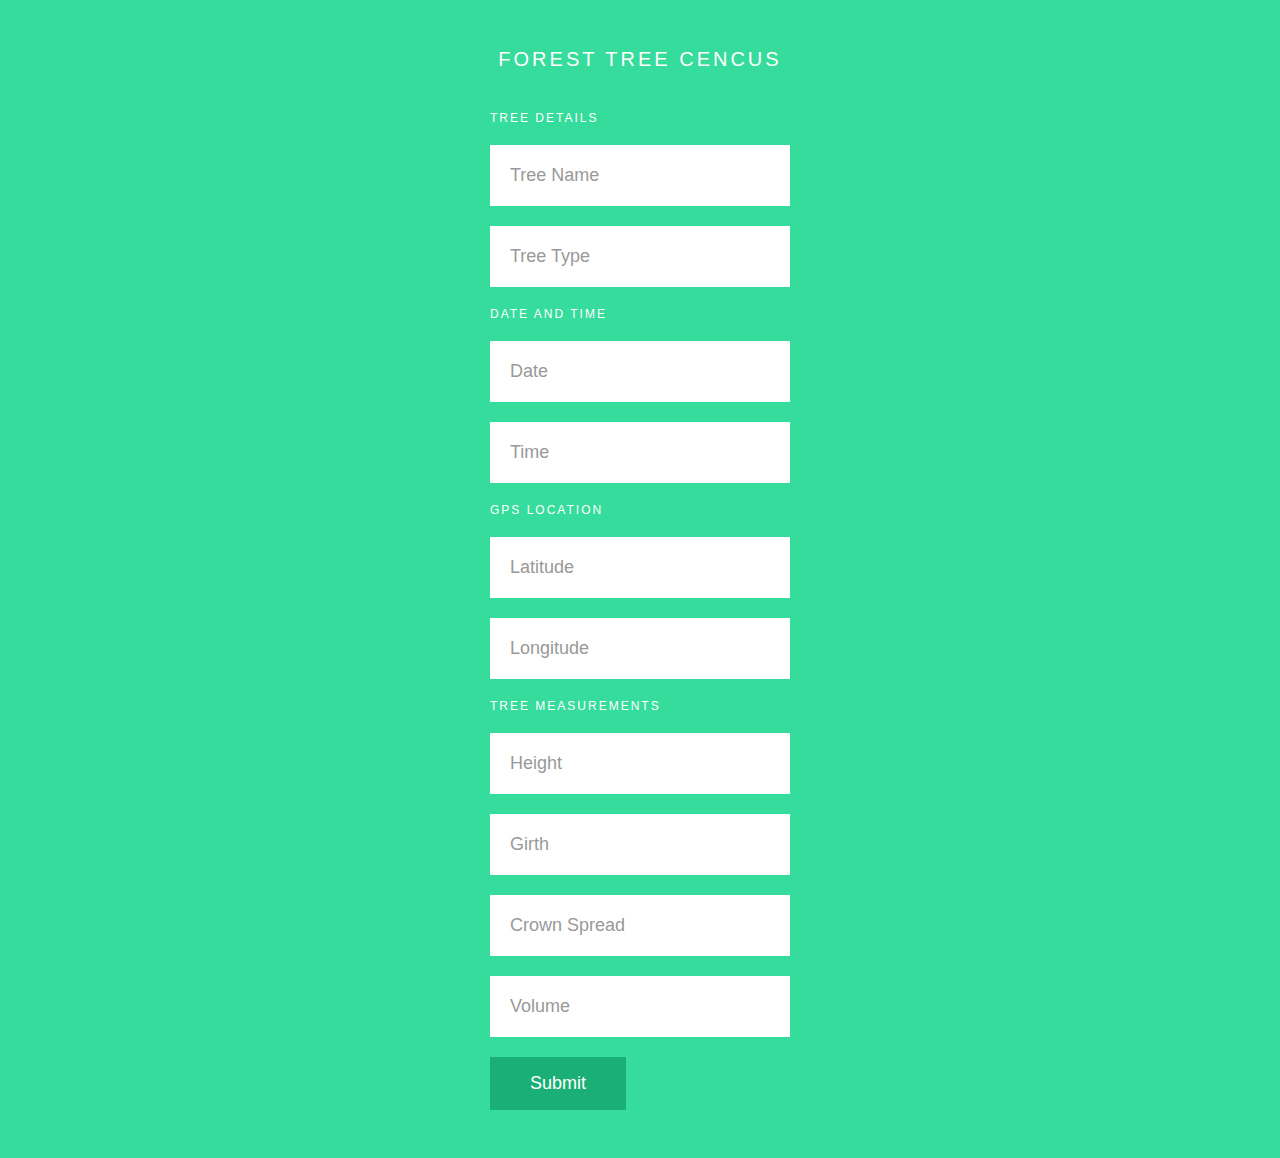
==== mobile.html @ 7fe0b34a "Add files via upload" ====
<!DOCTYPE html>
<html lang="en">

<head>
    <meta charset="UTF-8">
    <meta http-equiv="X-UA-Compatible" content="IE=edge">
    <meta name="viewport" content="width=device-width, initial-scale=1.0">
    <title>IT351 HCI Assignment</title>
    <link rel="stylesheet" href="mstyle.css">
</head>

<body>
    <h1>Forest Tree Cencus</h1>

    <form id="main-form">
        <p>Tree Details</p>
        <label>
            <input id="name" type="text" placeholder="Tree Name" required="true">
            <span>Tree Name</span>
        </label>

        <label>
            <input id="type" type="text" placeholder="Tree Type" required="true">
            <span>Tree Type</span>
        </label>

        <p>Date and Time</p>
        <label>
            <input id="date" onfocus="(this.type='date')" onblur="if(!this.value)this.type='text'" placeholder="Date" required="true">
            <span>Date</span>
        </label>

        <label>
            <input id="time" onfocus="(this.type='time')" onblur="if(!this.value)this.type='text'" placeholder="Time" required="true">
            <span>Time</span>
        </label>

        <p>GPS Location</p>
        <label>
            <input id="lat" type="text" placeholder="Latitude" required="true">
            <span>Latitude</span>
        </label>

        <label>
            <input id="lang" type="text" placeholder="Longitude" required="true">
            <span>Longitude</span>
        </label>

        <p>Tree Measurements</p>
        <label>
            <input id="height" type="text" placeholder="Height" required="true">
            <span>Height</span>
        </label>

        <label>
            <input id="girth" type="text" placeholder="Girth" required="true">
            <span>Girth</span>
        </label>

        <label>
            <input id="crown" type="text" placeholder="Crown Spread" required="true">
            <span>Crown Spread</span>
        </label>

        <label>
            <input id="volume" type="text" placeholder="Volume" required="true">
            <span>Volume</span>
        </label>

        <input type="submit" value="Submit">
    </form>
    <script src="https://cdnjs.cloudflare.com/ajax/libs/jquery/2.1.3/jquery.min.js"></script>
    <script>
        $(function () {
            $('#main-form').bind("submit", (e)=>{
                e.preventDefault();
                alert("Tree data submitted successfully!");
                $('#main-form').find('input')
                    .each(function () {
                        $(this).val('');
                    });
                
                $('#name').focus();
            })
            $('input').on('change', function () {
                var input = $(this);
                if (input.val().length) {
                    input.addClass('populated');
                } else {
                    input.removeClass('populated');
                }
            });
        });
    </script>
</body>

</html>
---- mstyle.css ----
body {
    background: #35dc9b;
    display: flex;
    flex-direction: column;
    flex-grow: 0;
    align-items: center;
    justify-content: center;
    min-height: 100vh;
}

h1 {
    margin: 40px auto;
    color: #fff;
    font: 20px Helvetica;
    text-transform: uppercase;
    letter-spacing: 3px;
}

form p {
    margin: 0 auto 20px;
    color: #fff;
    font: 12px Helvetica;
    text-transform: uppercase;
    letter-spacing: 2px;
}

form label {
    position: relative;
    display: block;
}
form label input {
    font: 18px Helvetica, Arial, sans-serif;
    box-sizing: border-box;
    display: block;
    border: none;
    padding: 20px;
    width: 300px;
    margin-bottom: 20px;
    font-size: 18px;
    outline: none;
    transition: all 0.2s ease-in-out;
}
form label input::-moz-placeholder {
    -moz-transition: all 0.2s ease-in-out;
    transition: all 0.2s ease-in-out;
    color: #999;
    font: 18px Helvetica, Arial, sans-serif;
}
form label input:-ms-input-placeholder {
    -ms-transition: all 0.2s ease-in-out;
    transition: all 0.2s ease-in-out;
    color: #999;
    font: 18px Helvetica, Arial, sans-serif;
}
form label input::placeholder {
    transition: all 0.2s ease-in-out;
    color: #999;
    font: 18px Helvetica, Arial, sans-serif;
}
form label input:focus,
form label input.populated {
    padding-top: 28px;
    padding-bottom: 12px;
}
form label input:focus::-moz-placeholder,
form label input.populated::-moz-placeholder {
    color: transparent;
}
form label input:focus:-ms-input-placeholder,
form label input.populated:-ms-input-placeholder {
    color: transparent;
}
form label input:focus::placeholder,
form label input.populated::placeholder {
    color: transparent;
}
form label input:focus + span,
form label input.populated + span {
    opacity: 1;
    top: 10px;
}
form label span {
    color: #35dc9b;
    font: 13px Helvetica, Arial, sans-serif;
    position: absolute;
    top: 0px;
    left: 20px;
    opacity: 0;
    transition: all 0.2s ease-in-out;
}
form input[type="submit"] {
    transition: all 0.2s ease-in-out;
    font: 18px Helvetica, Arial, sans-serif;
    border: none;
    background: #1aaf75;
    color: #fff;
    padding: 16px 40px;
    margin-bottom: 40px;
}
form input[type="submit"]:hover {
    background: #109f67;
}
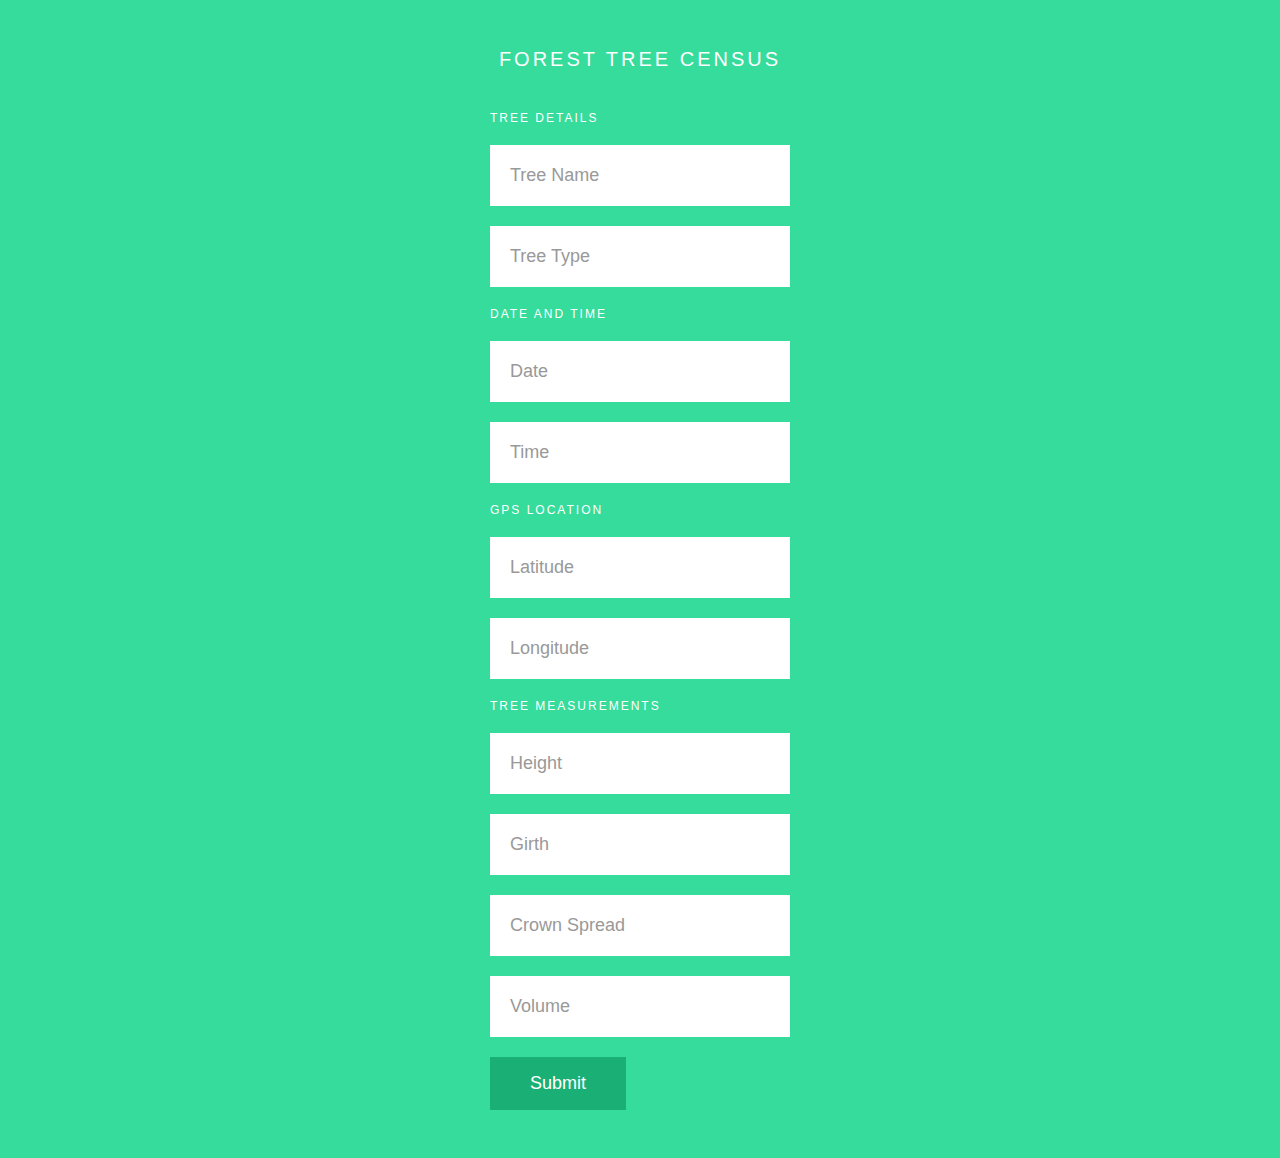
==== commit 9e5d148c: "Update mobile.html" ====
--- a/mobile.html
+++ b/mobile.html
@@ -7,10 +7,11 @@
     <meta name="viewport" content="width=device-width, initial-scale=1.0">
     <title>IT351 HCI Assignment</title>
     <link rel="stylesheet" href="mstyle.css">
+    <link rel="icon" href="forest.png" type="image/png">
 </head>
 
 <body>
-    <h1>Forest Tree Cencus</h1>
+    <h1>Forest Tree Census</h1>
 
     <form id="main-form">
         <p>Tree Details</p>
@@ -67,7 +68,7 @@
             <span>Volume</span>
         </label>
 
-        <input type="submit" value="Submit">
+        <input id="submit" type="submit" value="Submit">
     </form>
     <script src="https://cdnjs.cloudflare.com/ajax/libs/jquery/2.1.3/jquery.min.js"></script>
     <script>
@@ -75,7 +76,7 @@
             $('#main-form').bind("submit", (e)=>{
                 e.preventDefault();
                 alert("Tree data submitted successfully!");
-                $('#main-form').find('input')
+                $('#main-form').find('input').not("#submit")
                     .each(function () {
                         $(this).val('');
                     });
@@ -94,4 +95,4 @@
     </script>
 </body>
 
-</html>+</html>
